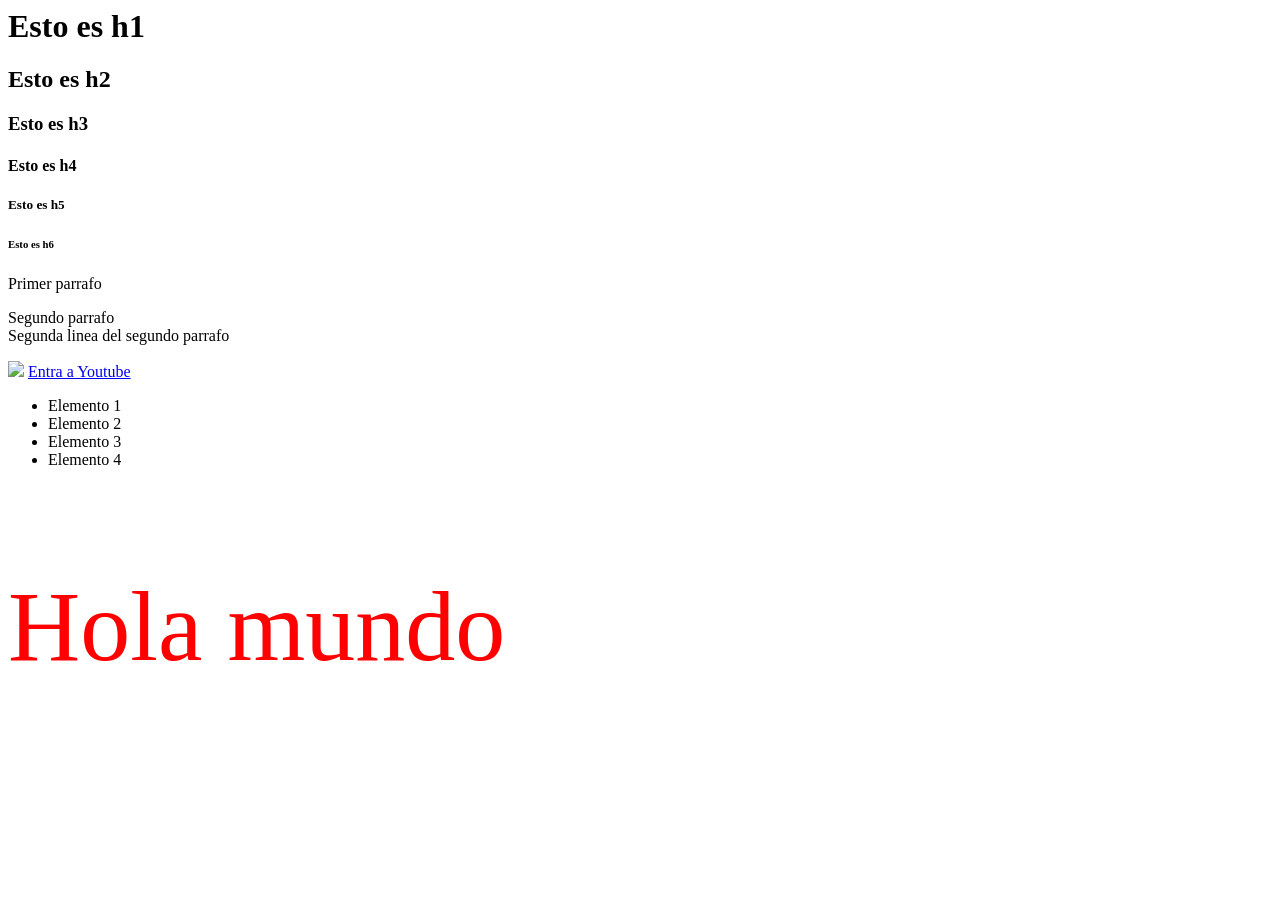
==== index.html @ ad390094 "Versión 1" ====
<html>
    <head>
        <title> Mi página </title>
    </head>
    <body>
        <h1>Esto es h1</h1>
        <h2>Esto es h2</h2>
        <h3>Esto es h3</h3>
        <h4>Esto es h4</h4>
        <h5>Esto es h5</h5>
        <h6>Esto es h6</h6>
        <p>Primer parrafo</p>
        <p>Segundo parrafo<br>
        Segunda linea del segundo parrafo</p>
        <img src="https://encrypted-tbn0.gstatic.com/images?q=tbn:ANd9GcQR9ZFmn9no38NNaTpe0CSWNkNBY_aTilsF_Q&s">
        <a href="https:youtube.com/"> Entra a Youtube</a> 
        <ul>
            <li>Elemento 1</li>
            <li>Elemento 2</li>
            <li>Elemento 3</li>
            <li>Elemento 4</li>
        </ul>
        <p style="color:red; font-size:100px"> Hola mundo</p>
    </body>
</html>
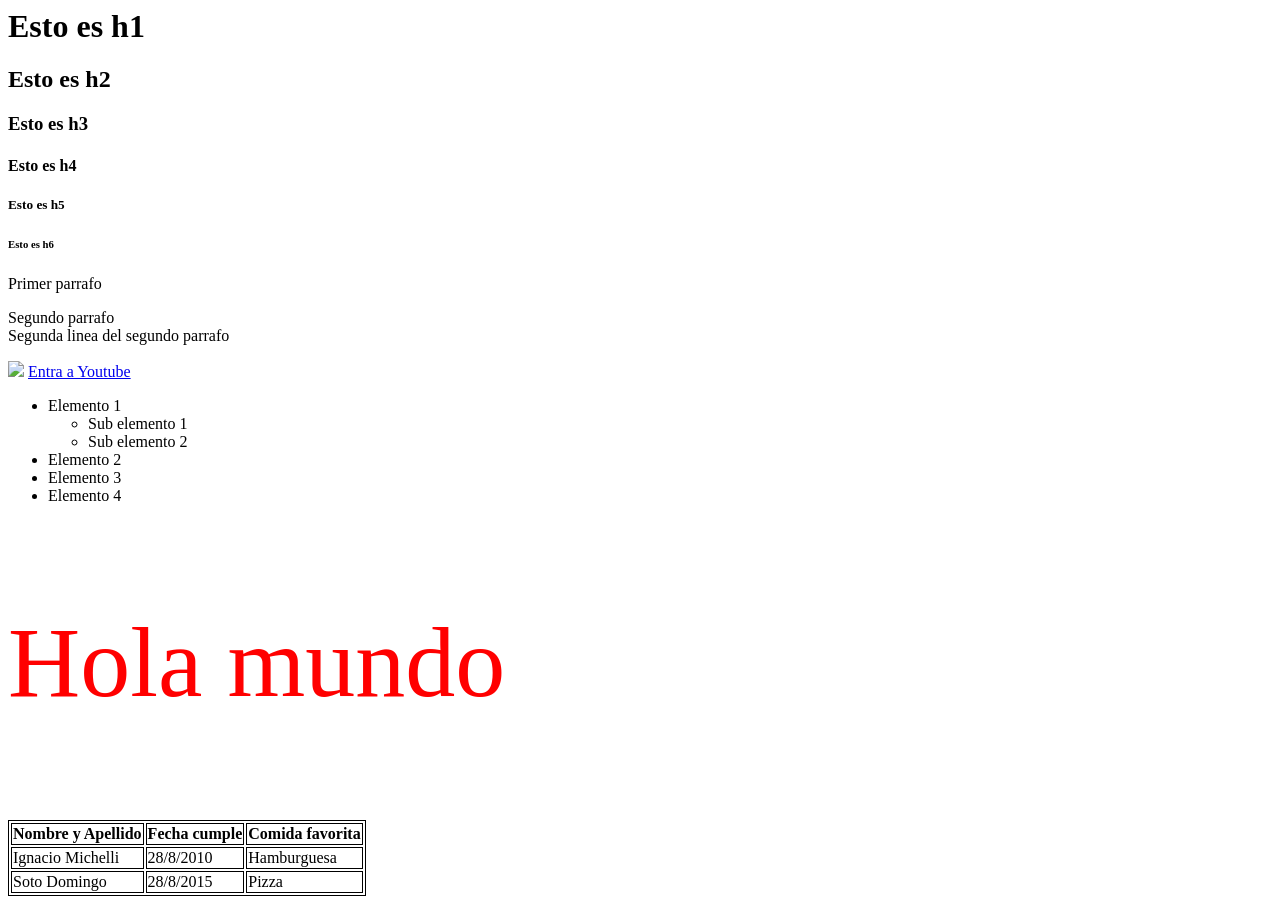
==== commit ca3b0920: "Versión 1 calendario" ====
--- a/index.html
+++ b/index.html
@@ -1,6 +1,11 @@
 <html>
     <head>
         <title> Mi página </title>
+        <style>
+            table, th, td {
+                border : 1px solid black;
+            }
+        </style>
     </head>
     <body>
         <h1>Esto es h1</h1>
@@ -16,10 +21,32 @@
         <a href="https:youtube.com/"> Entra a Youtube</a> 
         <ul>
             <li>Elemento 1</li>
+            <ul>
+                <li>Sub elemento 1</li>
+                <li>Sub elemento 2</li>
+            </ul>
             <li>Elemento 2</li>
             <li>Elemento 3</li>
             <li>Elemento 4</li>
         </ul>
         <p style="color:red; font-size:100px"> Hola mundo</p>
+        <table>
+            <tr>
+                <th>Nombre y Apellido</th>
+                <th>Fecha cumple</th>
+                <th>Comida favorita</th>
+            </tr>
+            <tr>
+                <td>Ignacio Michelli</ld>
+                <td>28/8/2010</ld>
+                <td>Hamburguesa</ld>
+            </tr>
+            <tr>
+                <td>Soto Domingo</ld>
+                <td>28/8/2015</ld>
+                <td>Pizza</ld>
+            </tr>
+        </table>
+        <h1></h1>
     </body>
 </html>
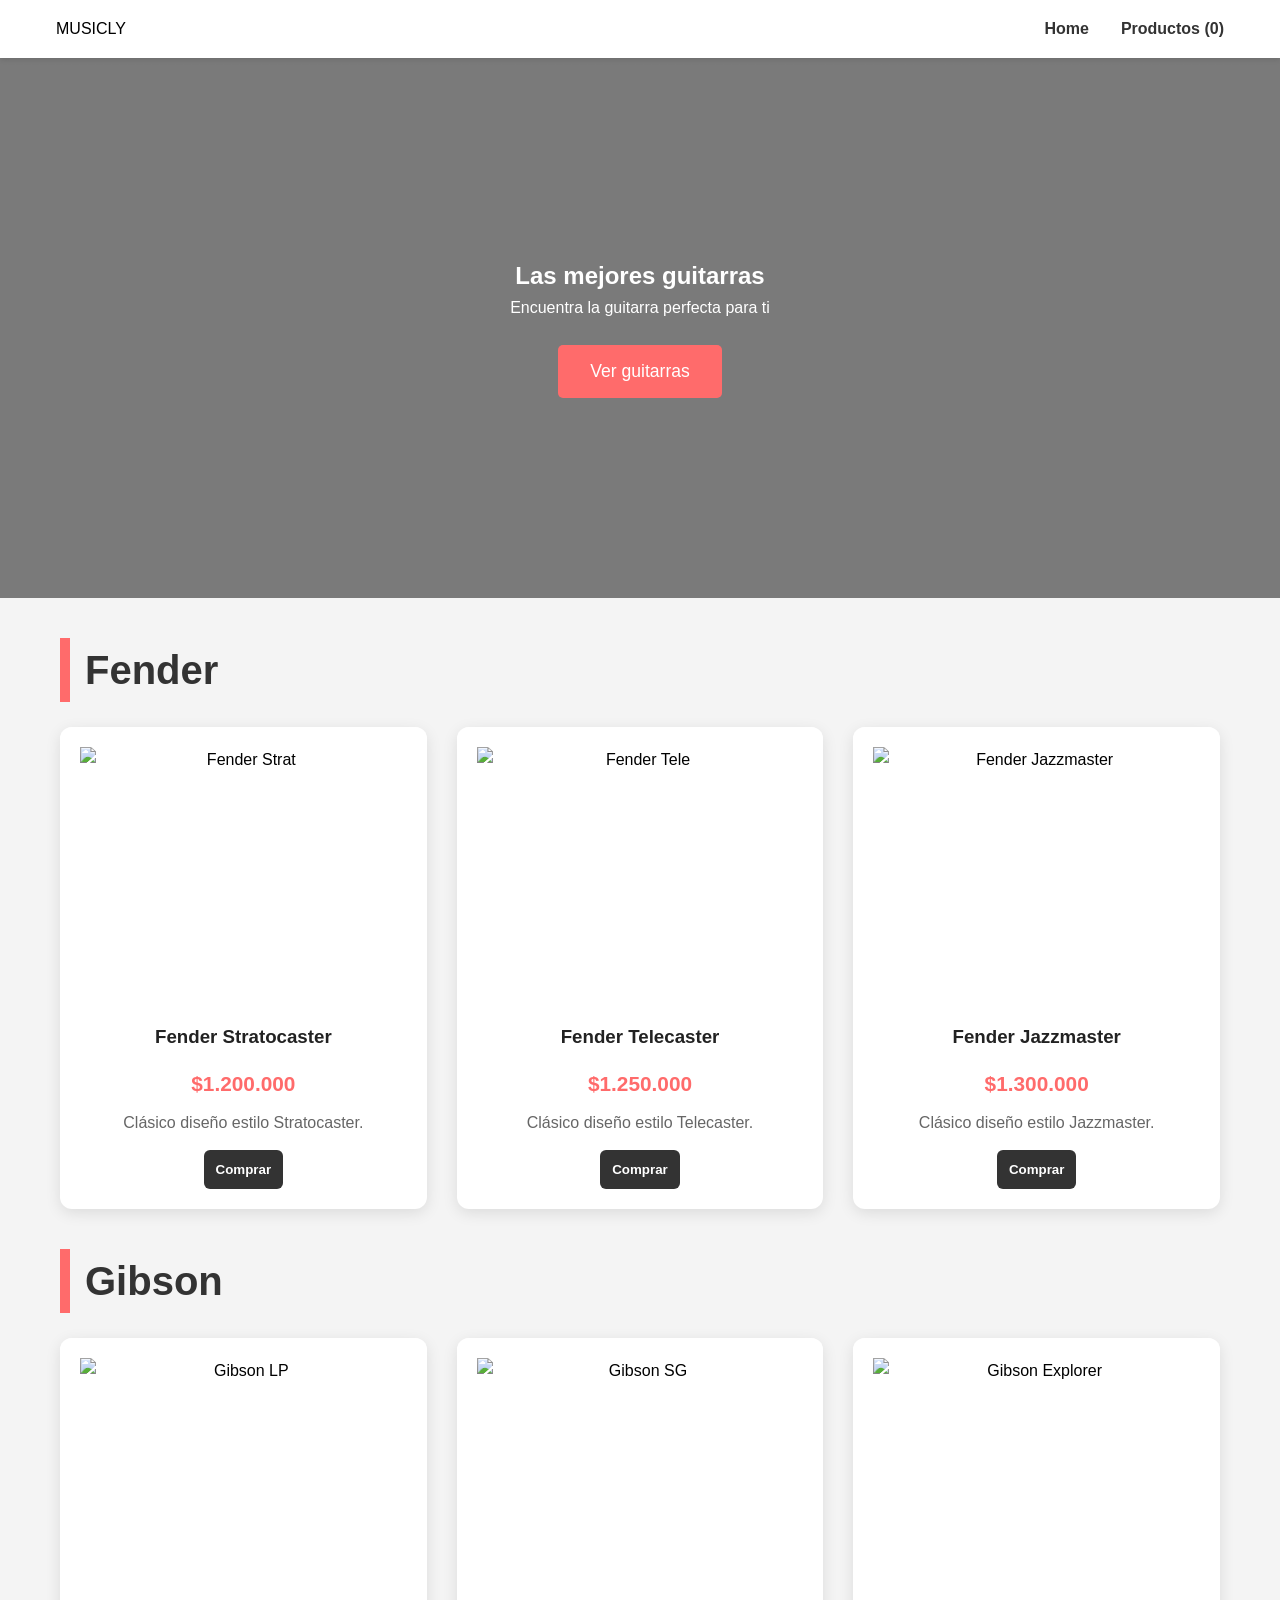
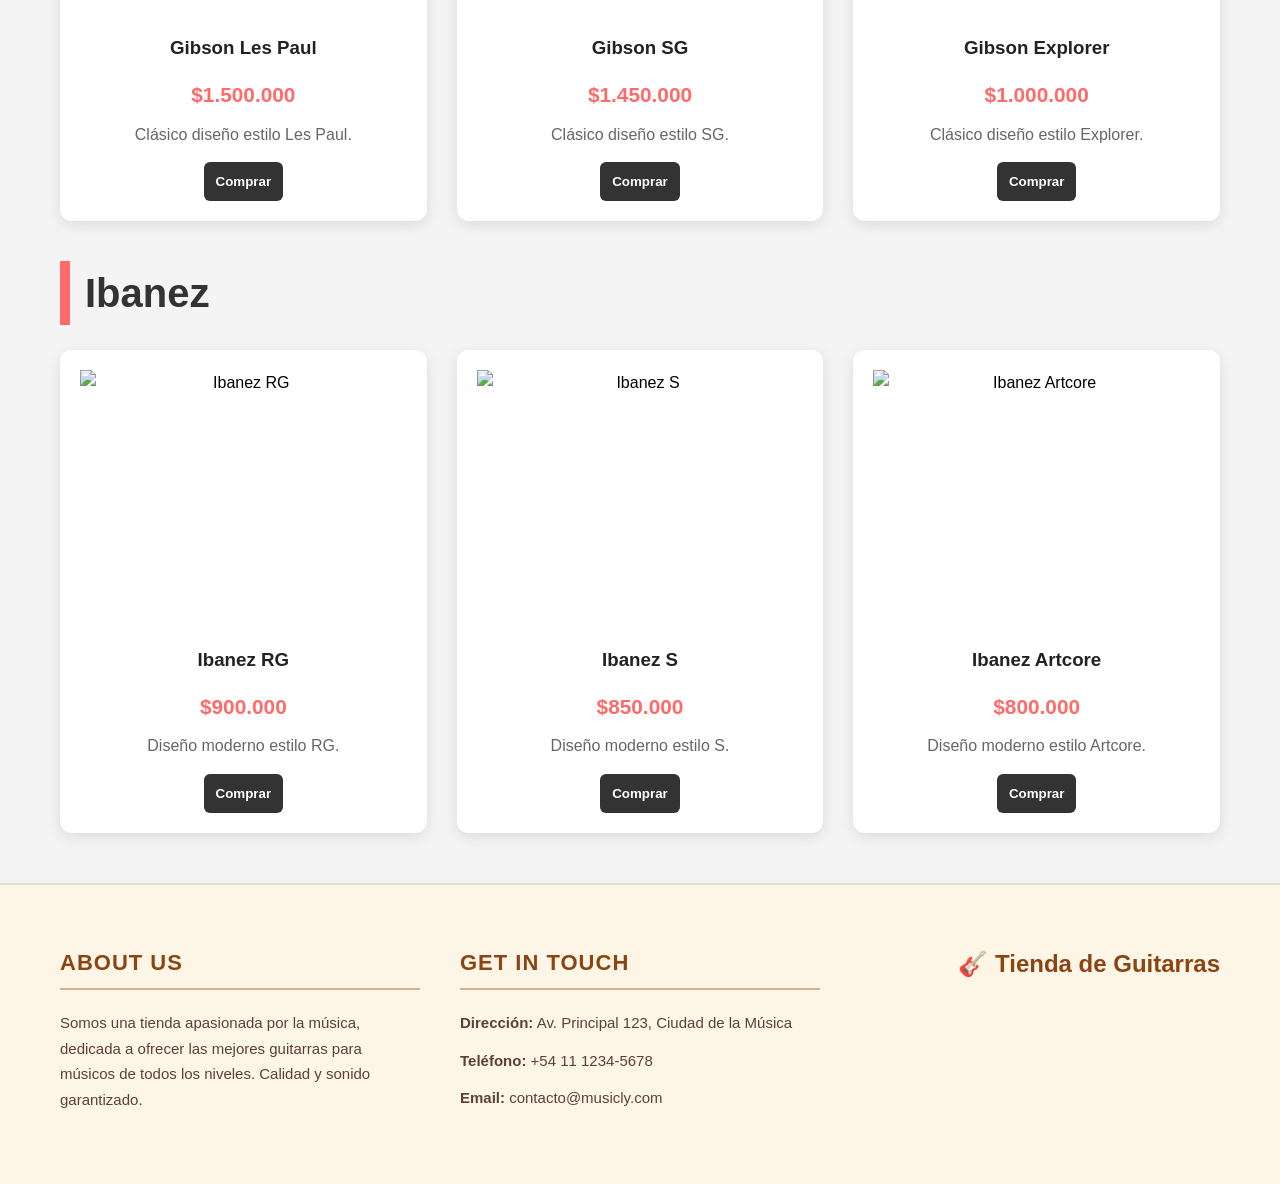
==== commit a6c2d232: "Tienda Web." ====
--- a/index.html
+++ b/index.html
@@ -1,52 +1,161 @@
-<html>
-    <head>
-        <title> Mi página </title>
-        <style>
-            table, th, td {
-                border : 1px solid black;
-            }
-        </style>
-    </head>
-    <body>
-        <h1>Esto es h1</h1>
-        <h2>Esto es h2</h2>
-        <h3>Esto es h3</h3>
-        <h4>Esto es h4</h4>
-        <h5>Esto es h5</h5>
-        <h6>Esto es h6</h6>
-        <p>Primer parrafo</p>
-        <p>Segundo parrafo<br>
-        Segunda linea del segundo parrafo</p>
-        <img src="https://encrypted-tbn0.gstatic.com/images?q=tbn:ANd9GcQR9ZFmn9no38NNaTpe0CSWNkNBY_aTilsF_Q&s">
-        <a href="https:youtube.com/"> Entra a Youtube</a> 
-        <ul>
-            <li>Elemento 1</li>
-            <ul>
-                <li>Sub elemento 1</li>
-                <li>Sub elemento 2</li>
-            </ul>
-            <li>Elemento 2</li>
-            <li>Elemento 3</li>
-            <li>Elemento 4</li>
-        </ul>
-        <p style="color:red; font-size:100px"> Hola mundo</p>
-        <table>
-            <tr>
-                <th>Nombre y Apellido</th>
-                <th>Fecha cumple</th>
-                <th>Comida favorita</th>
-            </tr>
-            <tr>
-                <td>Ignacio Michelli</ld>
-                <td>28/8/2010</ld>
-                <td>Hamburguesa</ld>
-            </tr>
-            <tr>
-                <td>Soto Domingo</ld>
-                <td>28/8/2015</ld>
-                <td>Pizza</ld>
-            </tr>
-        </table>
-        <h1></h1>
-    </body>
+<!DOCTYPE html>
+<html lang="es">
+<head>
+    <meta charset="UTF-8">
+    <meta name="viewport" content="width=device-width, initial-scale=1.0">
+    <title>Musicly - Tienda de Guitarras</title>
+    <link rel="stylesheet" href="styles.css">
+</head>
+<body>
+    <header>
+        <nav>
+            <div class="logo"> MUSICLY</div>
+            <ul class="nav-links">
+    <li><a href="index.html">Home</a></li>
+    <li><a href="carrito.html">Productos (<span id="cart-count">0</span>)</a></li>
+</ul>
+            </ul>
+        </nav>
+    </header>
+
+    <main>
+        <section id="hero">
+            <h1>Las mejores guitarras</h1>
+            <p>Encuentra la guitarra perfecta para ti</p>
+            <button class="cta-button">Ver guitarras</button>
+        </section>
+
+        <!-- SECCIÓN FENDER -->
+        <section class="seccion-marca">
+            <h2 class="titulo-marca">Fender</h2>
+            <div class="guitarra-grid">
+                <div class="guitarra-card">
+                    <img src="https://www.fender.com/cdn-cgi/image/format=auto,resize=height=auto,width=850/https://www.fmicassets.com/Damroot/eCommPNG/10105/0178222883_fen_ins_frt_1_rr.png" alt="Fender Strat">
+                    <h3>Fender Stratocaster</h3>
+                    <p class="precio">$1.200.000</p>
+                    <p class="descripcion">Clásico diseño estilo Stratocaster.</p>
+                    <a href="producto.html?nombre=Fender Stratocaster&precio=$1.200.000&desc=Clásico diseño estilo Stratocaster con maderas de alta calidad.&img=https://www.fender.com/cdn-cgi/image/format=auto,resize=height=auto,width=850/https://www.fmicassets.com/Damroot/eCommPNG/10105/0178222883_fen_ins_frt_1_rr.png" class="btn-link">
+                        <button class="btn">Comprar</button>
+                    </a>
+                </div>
+                <div class="guitarra-card">
+                    <img src="https://musicopolix.com/274654/fender-american-vintage-ii-1963-telecaster-rw-surf-green-guitarra-electrica.jpg" alt="Fender Tele">
+                    <h3>Fender Telecaster</h3>
+                    <p class="precio">$1.250.000</p>
+                    <p class="descripcion">Clásico diseño estilo Telecaster.</p>
+                    <a href="producto.html?nombre=Fender Telecaster&precio=$1.250.000&desc=Clásico diseño estilo Telecaster, ideal para country y rock.&img=https://musicopolix.com/274654/fender-american-vintage-ii-1963-telecaster-rw-surf-green-guitarra-electrica.jpg" class="btn-link">
+                        <button class="btn">Comprar</button>
+                    </a>
+                </div>
+                <div class="guitarra-card">
+                    <img src="https://www.fender.com/cdn-cgi/image/format=auto,resize=height=auto,width=850/https://www.fmicassets.com/Damroot/eCommPNG/10104/0114980300_fen_ins_frt_1_rr.png" alt="Fender Jazzmaster">
+                    <h3>Fender Jazzmaster</h3>
+                    <p class="precio">$1.300.000</p>
+                    <p class="descripcion">Clásico diseño estilo Jazzmaster.</p>
+                    <a href="producto.html?nombre=Fender Jazzmaster&precio=$1.300.000&desc=Diseño Jazzmaster con un sonido único y versátil.&img=https://www.fender.com/cdn-cgi/image/format=auto,resize=height=auto,width=850/https://www.fmicassets.com/Damroot/eCommPNG/10104/0114980300_fen_ins_frt_1_rr.png" class="btn-link">
+                        <button class="btn">Comprar</button>
+                    </a>
+                </div>
+            </div>
+        </section>
+
+        <!-- SECCIÓN GIBSON -->
+        <section class="seccion-marca">
+            <h2 class="titulo-marca">Gibson</h2>
+            <div class="guitarra-grid">
+                <div class="guitarra-card">
+                    <img src="https://files.soniccdn.com/images/products/original/342/gibson-les-paul-standard-75342.jpg" alt="Gibson LP">
+                    <h3>Gibson Les Paul</h3>
+                    <p class="precio">$1.500.000</p>
+                    <p class="descripcion">Clásico diseño estilo Les Paul.</p>
+                    <a href="producto.html?nombre=Gibson Les Paul&precio=$1.500.000&desc=El estándar del rock. Sustain infinito y tono cálido.&img=https://files.soniccdn.com/images/products/original/342/gibson-les-paul-standard-75342.jpg" class="btn-link">
+                        <button class="btn">Comprar</button>
+                    </a>
+                </div>
+                <div class="guitarra-card">
+                    <img src="https://www.cutawayguitarmagazine.com/wp-content/uploads/2014/08/SG14HCRC1-Glam-Shot.jpg" alt="Gibson SG">
+                    <h3>Gibson SG</h3>
+                    <p class="precio">$1.450.000</p>
+                    <p class="descripcion">Clásico diseño estilo SG.</p>
+                    <a href="producto.html?nombre=Gibson SG&precio=$1.450.000&desc=Diseño icónico de doble corte para un acceso total a los trastes.&img=https://www.cutawayguitarmagazine.com/wp-content/uploads/2014/08/SG14HCRC1-Glam-Shot.jpg" class="btn-link">
+                        <button class="btn">Comprar</button>
+                    </a>
+                </div>
+                <div class="guitarra-card">
+                    <img src="https://retrogearshop.com/cdn/shop/files/1.-Gibson-Explorer-1978-Top-8183.jpg?v=1707513711&width=1024" alt="Gibson Explorer">
+                    <h3>Gibson Explorer</h3>
+                    <p class="precio">$1.000.000</p>
+                    <p class="descripcion">Clásico diseño estilo Explorer.</p>
+                    <a href="producto.html?nombre=Gibson Explorer&precio=$1.000.000&desc=Potencia y estilo agresivo para el escenario.&img=https://retrogearshop.com/cdn/shop/files/1.-Gibson-Explorer-1978-Top-8183.jpg?v=1707513711&width=1024" class="btn-link">
+                        <button class="btn">Comprar</button>
+                    </a>
+                </div>
+            </div>
+        </section>
+
+        <!-- SECCIÓN IBANEZ -->
+        <section class="seccion-marca">
+            <h2 class="titulo-marca">Ibanez</h2>
+            <div class="guitarra-grid">
+                <div class="guitarra-card">
+                    <img src="https://ultramaraudio.com/wp-content/uploads/2025/12/p_region_RG550_EB_00_04_sub_1.jpg" alt="Ibanez RG">
+                    <h3>Ibanez RG</h3>
+                    <p class="precio">$900.000</p>
+                    <p class="descripcion">Diseño moderno estilo RG.</p>
+                    <a href="producto.html?nombre=Ibanez RG&precio=$900.000&desc=La guitarra definitiva para el shredding y la velocidad.&img=https://ultramaraudio.com/wp-content/uploads/2025/12/p_region_RG550_EB_00_04_sub_1.jpg" class="btn-link">
+                        <button class="btn">Comprar</button>
+                    </a>
+                </div>
+                <div class="guitarra-card">
+                    <img src="https://theguitarworld.com/cdn/shop/products/p_region_SEW761FM_NTF_1P_01_sub_1_2000x.jpg?v=1613505667" alt="Ibanez S">
+                    <h3>Ibanez S</h3>
+                    <p class="precio">$850.000</p>
+                    <p class="descripcion">Diseño moderno estilo S.</p>
+                    <a href="producto.html?nombre=Ibanez S&precio=$850.000&desc=Cuerpo ultradelgado y ligero con un sonido masivo.&img=https://theguitarworld.com/cdn/shop/products/p_region_SEW761FM_NTF_1P_01_sub_1_2000x.jpg?v=1613505667" class="btn-link">
+                        <button class="btn">Comprar</button>
+                    </a>
+                </div>
+                <div class="guitarra-card">
+                    <img src="https://www.stars-music.com/medias/ibanez/as93qmsp-dbs-artcore-expressionist-2h-ht-eb-hd-3-220118.jpg" alt="Ibanez Artcore">
+                    <h3>Ibanez Artcore</h3>
+                    <p class="precio">$800.000</p>
+                    <p class="descripcion">Diseño moderno estilo Artcore.</p>
+                    <a href="producto.html?nombre=Ibanez Artcore&precio=$800.000&desc=Cuerpo semihueco para tonos cálidos de jazz y blues.&img=https://www.stars-music.com/medias/ibanez/as93qmsp-dbs-artcore-expressionist-2h-ht-eb-hd-3-220118.jpg" class="btn-link">
+                        <button class="btn">Comprar</button>
+                    </a>
+                </div>
+            </div>
+        </section>
+    </main>
+
+  <footer class="main-footer">
+        <div class="footer-container">
+            
+            <div class="footer-col">
+                <h3>About Us</h3>
+                <p>Somos una tienda apasionada por la música, dedicada a ofrecer las mejores guitarras para músicos de todos los niveles. Calidad y sonido garantizado.</p>
+            </div>
+
+            <div class="footer-col">
+                <h3>Get in Touch</h3>
+                <p><strong>Dirección:</strong> Av. Principal 123, Ciudad de la Música</p>
+                <p><strong>Teléfono:</strong> +54 11 1234-5678</p>
+                <p><strong>Email:</strong> contacto@musicly.com</p>
+            </div>
+
+            <div class="footer-col">
+                <div class="logo-footer">🎸 Tienda de Guitarras</div>
+            </div>
+        </div>
+    </footer>
+<script>
+        function actualizarContador() {
+            let carrito = JSON.parse(localStorage.getItem('carrito')) || [];
+            document.getElementById('cart-count').innerText = carrito.length;
+        }
+        actualizarContador();
+    </script>
+</body>
+</html>
+</body>
 </html>
--- a/styles.css
+++ b/styles.css
@@ -0,0 +1,200 @@
+* {
+    margin: 0;
+    padding: 0;
+    box-sizing: border-box;
+    font-family: 'Arial', sans-serif;
+}
+
+body {
+    line-height: 1.6;
+    background-color: #f4f4f4;
+}
+
+
+header {
+    background-color: #fff;
+    box-shadow: 0 2px 5px rgba(0,0,0,0.1);
+}
+
+nav {
+    display: flex;
+    justify-content: space-between;
+    align-items: center;
+    padding: 1rem;
+    max-width: 1200px;
+    margin: 0 auto;
+}
+
+.nav-links {
+    display: flex;
+    list-style: none;
+    gap: 2rem;
+}
+
+.nav-links a {
+    text-decoration: none;
+    color: #333;
+    font-weight: bold;
+}
+
+/* Hero */
+#hero {
+    height: 60vh;
+    background: linear-gradient(rgba(0,0,0,0.5), rgba(0,0,0,0.5)), 
+                url('https://blog.musicopolix.com/wp-content/uploads/2022/01/cuales-son-las-clases-de-guitarras-que-existen-portada.jpg');
+    background-size: cover;
+    background-position: center;
+    display: flex;
+    flex-direction: column;
+    justify-content: center;
+    align-items: center;
+    color: #fff;
+    text-align: center;
+    padding: 0 1rem;
+}
+
+.cta-button {
+    background-color: #ff6b6b;
+    color: white;
+    border: none;
+    padding: 1rem 2rem;
+    border-radius: 5px;
+    cursor: pointer;
+    margin-top: 1.5rem;
+    font-size: 1.1rem;
+}
+
+
+.seccion-marca {
+    max-width: 1200px;
+    margin: 40px auto;
+    padding: 0 20px;
+}
+
+.titulo-marca {
+    font-size: 2.5rem;
+    margin-bottom: 25px;
+    color: #333;
+    border-left: 10px solid #ff6b6b;
+    padding-left: 15px;
+}
+
+.guitarra-grid {
+    display: grid;
+    grid-template-columns: repeat(auto-fit, minmax(300px, 1fr));
+    gap: 30px;
+}
+
+.guitarra-card {
+    background: #fff;
+    border-radius: 12px;
+    overflow: hidden;
+    box-shadow: 0 4px 15px rgba(0,0,0,0.1);
+    display: flex;
+    flex-direction: column;
+    text-align: center;
+}
+
+.guitarra-card img {
+    width: 100%;
+    height: 280px;
+    object-fit: contain; 
+    padding: 20px;
+    background-color: #fff;
+}
+
+.guitarra-card h3 {
+    margin: 15px 0;
+    color: #222;
+}
+
+.precio {
+    color: #ff6b6b;
+    font-weight: bold;
+    font-size: 1.3rem;
+    margin-bottom: 10px;
+}
+
+.descripcion {
+    padding: 0 15px;
+    color: #666;
+    flex-grow: 1;
+    margin-bottom: 15px;
+}
+
+.btn {
+    margin: 0 20px 20px 20px;
+    padding: 12px;
+    background-color: #333;
+    color: white;
+    border: none;
+    border-radius: 6px;
+    cursor: pointer;
+    font-weight: bold;
+    transition: 0.3s;
+}
+
+.btn:hover {
+    background-color: #ff6b6b;
+}
+
+.main-footer {
+    background-color: #fdf5e6; 
+    color: #4b3621; 
+    padding: 60px 0;
+    margin-top: 50px;
+    width: 100%;
+    border-top: 2px solid #eaddca; 
+}
+
+.footer-container {
+    display: flex;
+    justify-content: space-around;
+    max-width: 1200px;
+    margin: 0 auto;
+    flex-wrap: wrap;
+    gap: 40px;
+    padding: 0 20px;
+}
+
+.footer-col {
+    flex: 1;
+    min-width: 250px;
+}
+
+.footer-col h3 {
+    margin-bottom: 20px;
+    font-size: 22px;
+    color: #8b4513; 
+    border-bottom: 2px solid #d2b48c; 
+    padding-bottom: 8px;
+    text-transform: uppercase;
+    letter-spacing: 1px;
+}
+
+.footer-col p {
+    font-size: 15px;
+    line-height: 1.7;
+    margin-bottom: 12px;
+    color: #5d4037;
+}
+
+.logo-footer {
+    font-size: 24px;
+    font-weight: bold;
+    color: #8b4513;
+    text-align: right;
+}
+
+
+@media (max-width: 768px) {
+    .logo-footer {
+        text-align: left;
+    }
+    .footer-container {
+        text-align: center;
+    }
+    .footer-col h3 {
+        display: inline-block;
+    }
+}
